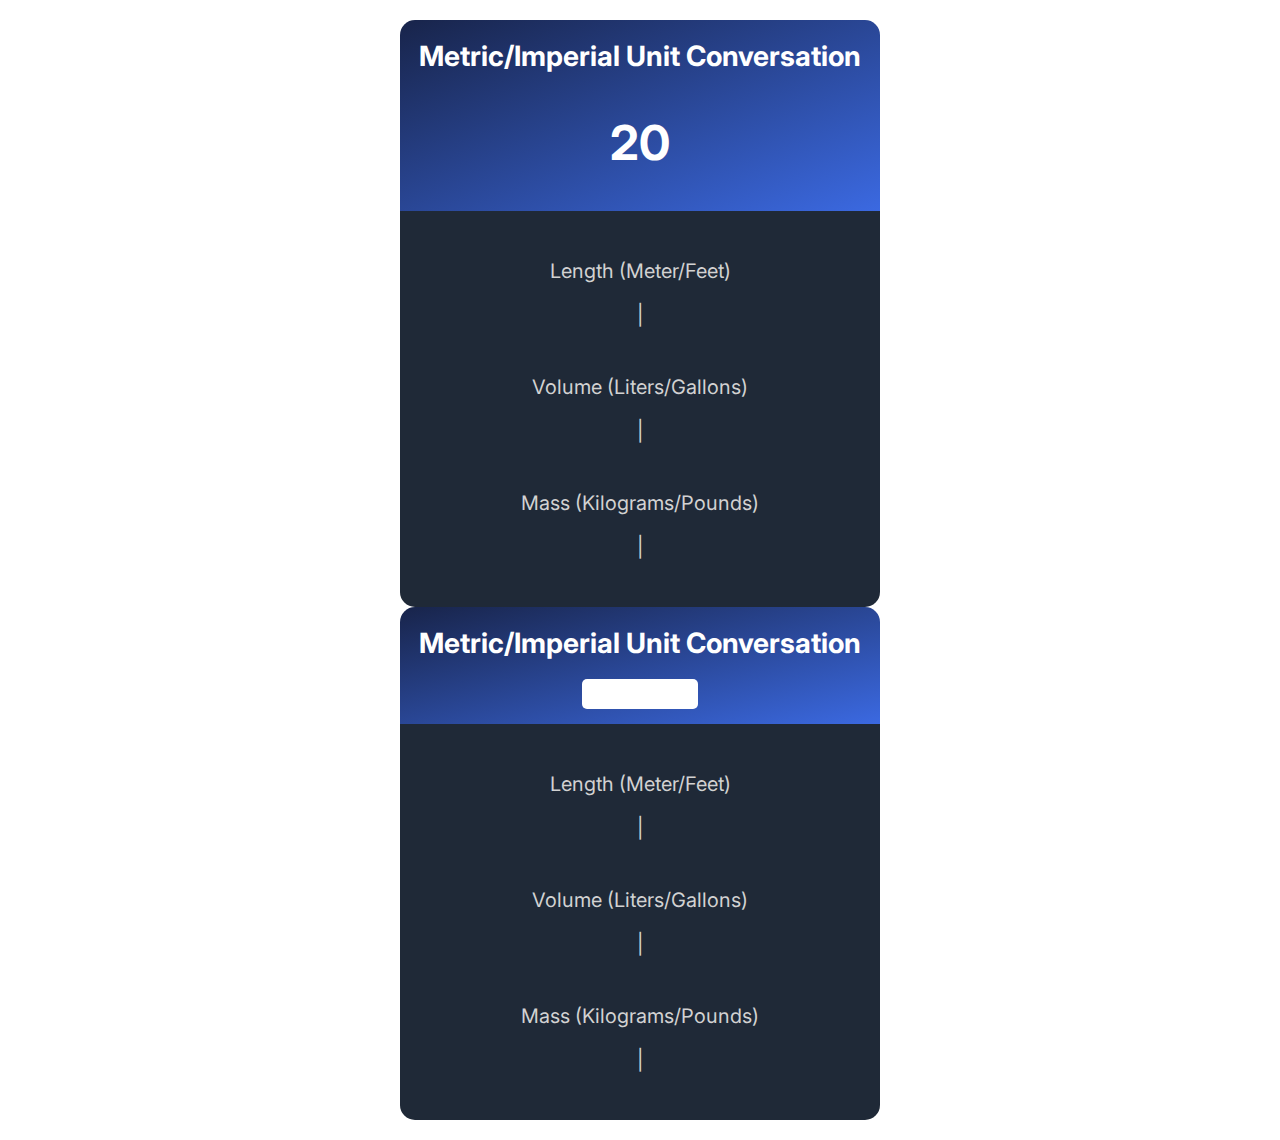
==== measurement/practice.html @ bb8c688c "Uploaded hmtl, css, and js files" ====
<!DOCTYPE html>
<html>
    <head>
      <link rel="stylesheet" href="index.css">
      <script src="practice.js" defer></script>
      <link rel="preconnect" href="https://fonts.googleapis.com">
      <link rel="preconnect" href="https://fonts.gstatic.com" crossorigin>
      <link href="https://fonts.googleapis.com/css2?family=Inter:wght@300;400;500;600;700;800&display=swap" rel="stylesheet">
      <title>Measurement Converter</title>
    </head>
    <body>
      <main class="flex">
        <section class="top-section">
          <h1 class="heading_1">Metric/Imperial Unit Conversation</h1>
          <h2 id="number"></h2>
        </section>
        <section class="bottom-section">
          
          <article class="article">
            <p class="paragraph">Length (Meter/Feet)</p>
            <span class="paragraph" id="meter-to-feet"></span> | <span class="paragraph" id="feet-to-meter"></span>
          </article>
          
          <article class="article">
            <p class="paragraph">Volume (Liters/Gallons)</p>
            <span class="paragraph" id="liters-to-gallons"></span> | <span class="paragraph" id="gallon-to-liters"></span>
          </article> 

          <article class="article">
            <p class="paragraph">Mass (Kilograms/Pounds)</p>
            <span class="paragraph" id="kilos-to-pounds"></span> | <span class="paragraph" id="pounds-to-kilos"></span>
          </article>       
        </section>
      </main>

      <main class="flex">
      
        <section class="top-section">
        <h1 class="heading_1">Metric/Imperial Unit Conversation</h1>
        <input type="number" id="input" class="conversation-input"></h2>
        </section>
        
        <section class="bottom-section">
          
          <article class="article">
            <p class="paragraph">Length (Meter/Feet)</p>
            <span class="paragraph" id="input-meter-to-feet"></span> | <span class="paragraph" id="input-feet-to-meter"></span>
          </article>
          
          <article class="article">
            <p class="paragraph">Volume (Liters/Gallons)</p>
            <span class="paragraph" id="input-liters-to-gallons"></span> | <span class="paragraph" id="input-gallon-to-liters"></span>
          </article>         
          <article class="article">
            <p class="paragraph">Mass (Kilograms/Pounds)</p>
            <span class="paragraph" id="input-kilos-to-pounds"></span> | <span class="paragraph" id="input-pounds-to-kilos"></span>
          </article>  
        </section>
      
      </main>
          
      </main>
    </body>
</html>
---- measurement/index.css ----
body {
    font-family: Inter, sans-serif;
    padding: 20px 0;
    margin: 0;
    text-align: center;
}

span {
    padding: 4px;
}

button {
    margin: 20px 0;
    background: white;
    color: black;
    border: 1px solid black;
    font-weight: bold;
    cursor: pointer;
    padding: 5px 8px;
}

#number{
    font-size: 3rem;
}

.flex{
    display: flex;
    flex-direction: column;
    margin: 0 25rem;
}

.top-section{
    background-image: linear-gradient(to bottom right, #18244A, #3B69E1);
    background-size: cover;
    background-repeat:  no-repeat;
    color:  #fff; 
    border-top-left-radius: 15px;
    border-top-right-radius: 15px;
}

.bottom-section{
    background-color: #1F2937;
    color: #D2D2D2;
    border-bottom-left-radius: 15px;
    border-bottom-right-radius: 15px;
}

.article{
    font-size: 1.25rem;
    margin: 3rem 0;
}

.heading_1{
    font-size: 1.75rem;
}

.conversation-input{
    font-size: 1.5rem;
    border: none;
    border-radius: 5px;
    width: 7rem;
    margin: 0 0 15px 0;
}
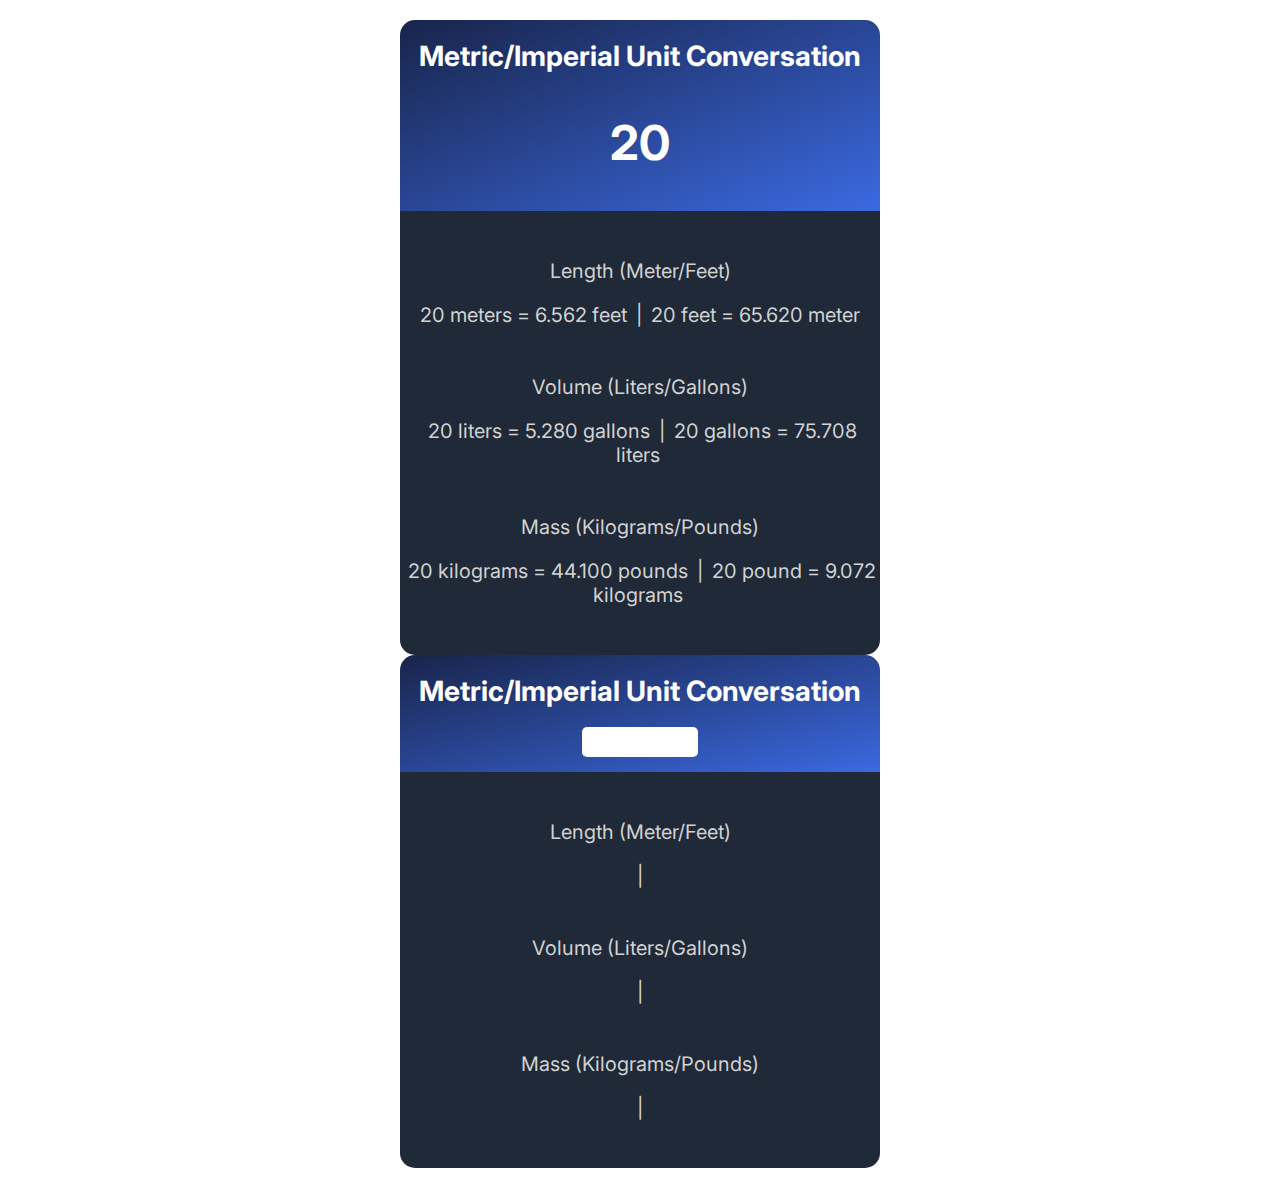
==== commit bb8e6532: "updated and added images to README" ====
--- a/measurement/practice.html
+++ b/measurement/practice.html
@@ -7,6 +7,7 @@
       <link rel="preconnect" href="https://fonts.gstatic.com" crossorigin>
       <link href="https://fonts.googleapis.com/css2?family=Inter:wght@300;400;500;600;700;800&display=swap" rel="stylesheet">
       <title>Measurement Converter</title>
+      <script src="practice.js" defer></script>
     </head>
     <body>
       <main class="flex">
